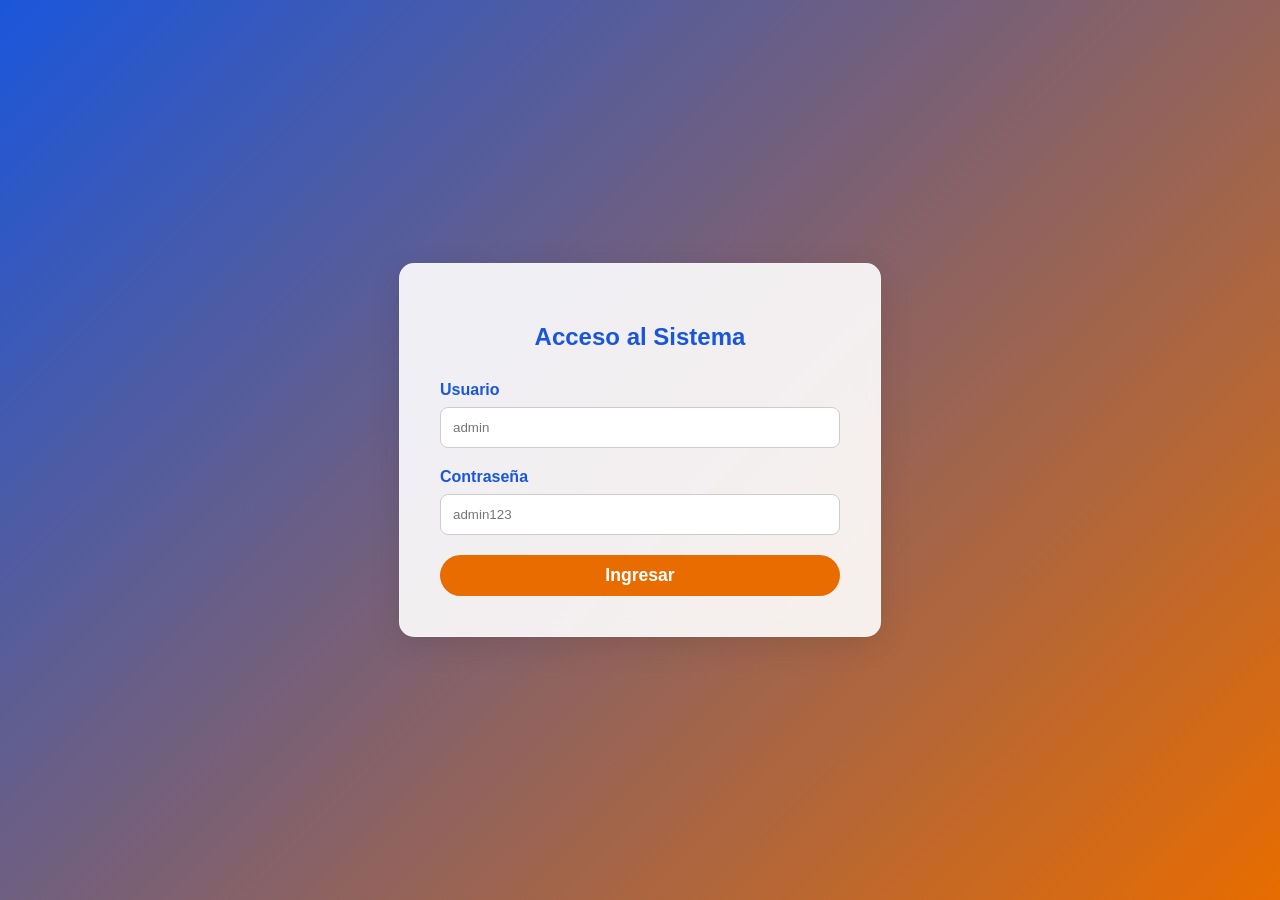
==== static/login.html @ d2744989 "V 0.1" ====
<!DOCTYPE html>
<html lang="es">
<head>
    <meta charset="UTF-8">
    <meta name="viewport" content="width=device-width, initial-scale=1.0">
    <title>Login - UNFV Digital</title>
    <link rel="stylesheet" href="styles.css">
</head>
<body style="background: linear-gradient(135deg, var(--primary-blue) 0%, var(--primary-orange) 100%); min-height: 100vh; display: flex; align-items: center; justify-content: center;">
    
    <div class="glass form-container" style="width: 100%; max-width: 400px; text-align: center;">
        <h2 style="color: var(--primary-blue); margin-bottom: 30px;">Acceso al Sistema</h2>
        
        <form id="loginForm">
            <div class="form-group" style="text-align: left;">
                <label>Usuario</label>
                <input type="text" id="username" required placeholder="admin">
            </div>
            <div class="form-group" style="text-align: left;">
                <label>Contraseña</label>
                <input type="password" id="password" required placeholder="admin123">
            </div>
            
            <p id="errorMsg" style="color: red; display: none; margin-bottom: 15px;"></p>
            
            <button type="submit" class="btn btn-orange" style="width: 100%; font-size: 1.1rem;">Ingresar</button>
        </form>
    </div>

    <script src="auth.js"></script>
</body>
</html>
---- static/styles.css ----
:root {
    --primary-orange: #E86C00;
    --primary-orange-hover: #cc5f00;
    --primary-blue: #1A56DB;
    --primary-blue-hover: #1442a8;
    --bg-color: #f4f7f6;
    --text-color: #333;
    --card-bg: rgba(255, 255, 255, 0.9);
}

body {
    font-family: 'Segoe UI', Tahoma, Geneva, Verdana, sans-serif;
    background-color: var(--bg-color);
    margin: 0;
    padding: 0;
    color: var(--text-color);
}

/* Glassmorphism Classes */
.glass {
    background: var(--card-bg);
    backdrop-filter: blur(10px);
    border-radius: 15px;
    border: 1px solid rgba(255, 255, 255, 0.2);
    box-shadow: 0 8px 32px 0 rgba(0, 0, 0, 0.1);
}

/* Header */
header {
    background-color: #fff;
    padding: 15px 50px;
    display: flex;
    justify-content: space-between;
    align-items: center;
    box-shadow: 0 2px 10px rgba(0,0,0,0.1);
    position: sticky;
    top: 0;
    z-index: 1000;
}

.logo {
    display: flex;
    align-items: center;
    gap: 10px;
    font-weight: bold;
    color: var(--primary-blue);
    font-size: 1.2rem;
}

nav a {
    text-decoration: none;
    color: var(--text-color);
    margin-left: 20px;
    font-weight: 500;
    transition: color 0.3s ease;
}

nav a:hover {
    color: var(--primary-orange);
}

/* Buttons */
.btn {
    padding: 10px 20px;
    border: none;
    border-radius: 50px;
    cursor: pointer;
    font-weight: bold;
    transition: all 0.3s ease;
    text-decoration: none;
    display: inline-block;
}

.btn-orange {
    background-color: var(--primary-orange);
    color: #fff;
}

.btn-orange:hover {
    background-color: var(--primary-orange-hover);
    transform: translateY(-2px);
    box-shadow: 0 5px 15px rgba(232, 108, 0, 0.3);
}

.btn-blue {
    background-color: var(--primary-blue);
    color: #fff;
}

.btn-blue:hover {
    background-color: var(--primary-blue-hover);
    transform: translateY(-2px);
    box-shadow: 0 5px 15px rgba(26, 86, 219, 0.3);
}

/* Hero Section */
.hero {
    height: 80vh;
    display: flex;
    align-items: center;
    justify-content: center;
    background: linear-gradient(135deg, rgba(26,86,219,0.9) 0%, rgba(232,108,0,0.8) 100%), url('https://images.unsplash.com/photo-1541339907198-e08756dedf3f?ixlib=rb-4.0.3&auto=format&fit=crop&w=1470&q=80') center/cover;
    color: white;
    text-align: center;
    padding: 0 20px;
}

.hero h1 {
    font-size: 3rem;
    margin-bottom: 20px;
    text-shadow: 2px 2px 4px rgba(0,0,0,0.5);
}

.hero p {
    font-size: 1.2rem;
    margin-bottom: 30px;
    max-width: 600px;
    margin-left: auto;
    margin-right: auto;
}

/* Forms */
.form-container {
    max-width: 500px;
    margin: 50px auto;
    padding: 40px;
}

.form-group {
    margin-bottom: 20px;
}

.form-group label {
    display: block;
    margin-bottom: 8px;
    font-weight: bold;
    color: var(--primary-blue);
}

.form-group input, .form-group textarea, .form-group select {
    width: 100%;
    padding: 12px;
    border: 1px solid #ccc;
    border-radius: 8px;
    font-family: inherit;
    transition: border-color 0.3s;
    box-sizing: border-box;
}

.form-group input:focus, .form-group textarea:focus, .form-group select:focus {
    outline: none;
    border-color: var(--primary-orange);
    box-shadow: 0 0 0 2px rgba(232, 108, 0, 0.2);
}

/* Dashboard Layout */
.dashboard-container {
    display: flex;
    max-width: 1200px;
    margin: 40px auto;
    gap: 30px;
    padding: 0 20px;
}

.sidebar {
    width: 250px;
    padding: 20px;
}

.main-content {
    flex: 1;
    padding: 30px;
}

.hidden {
    display: none !important;
}

/* Loader */
.loader {
    border: 4px solid #f3f3f3;
    border-top: 4px solid var(--primary-orange);
    border-radius: 50%;
    width: 30px;
    height: 30px;
    animation: spin 1s linear infinite;
    display: none;
    margin: 10px auto;
}

@keyframes spin { 0% { transform: rotate(0deg); } 100% { transform: rotate(360deg); } }
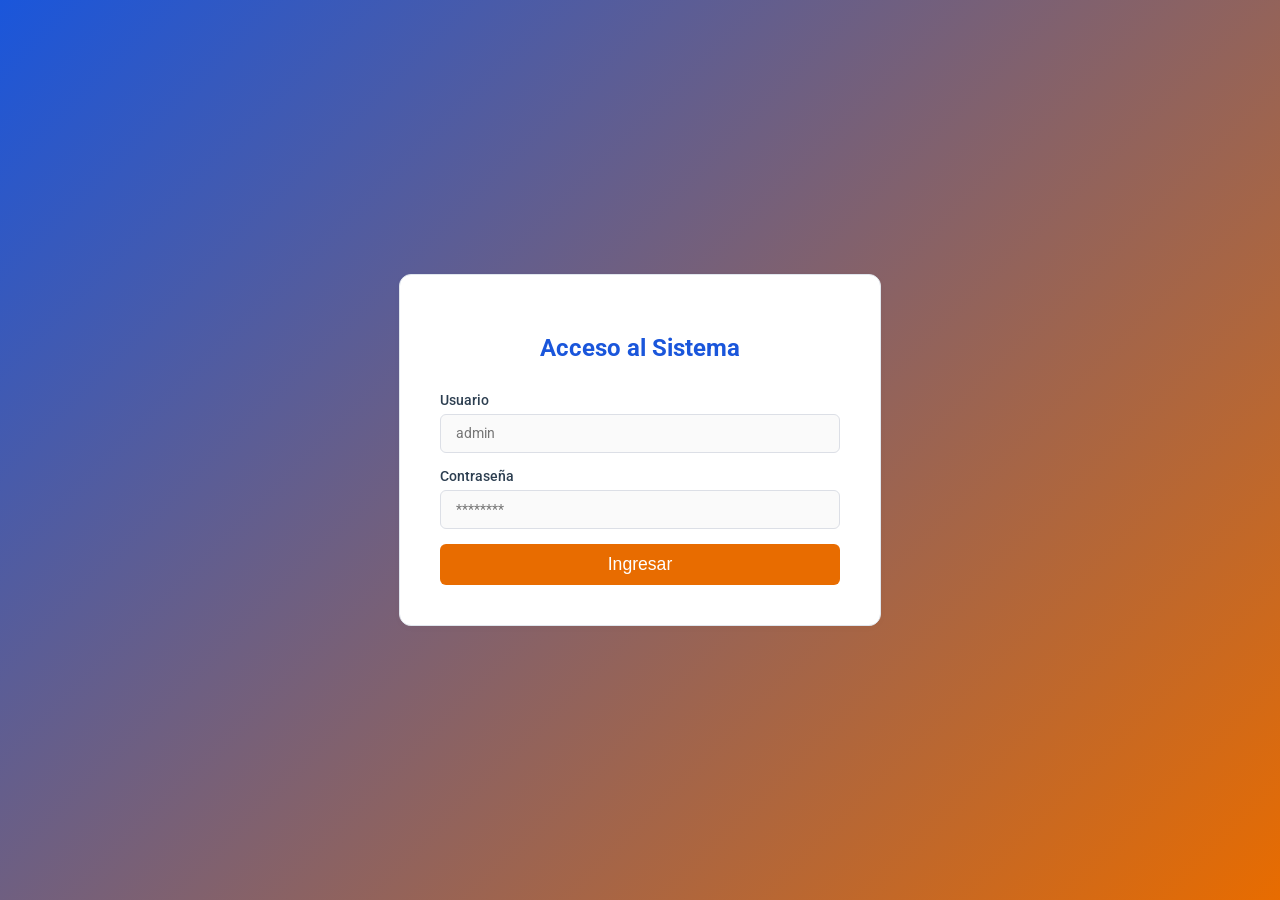
==== commit a6014d36: "Mejora de diseño" ====
--- a/static/login.html
+++ b/static/login.html
@@ -8,7 +8,7 @@
 </head>
 <body style="background: linear-gradient(135deg, var(--primary-blue) 0%, var(--primary-orange) 100%); min-height: 100vh; display: flex; align-items: center; justify-content: center;">
     
-    <div class="glass form-container" style="width: 100%; max-width: 400px; text-align: center;">
+    <div class="card form-container" style="width: 100%; max-width: 400px; text-align: center; margin: auto; padding: 40px;">
         <h2 style="color: var(--primary-blue); margin-bottom: 30px;">Acceso al Sistema</h2>
         
         <form id="loginForm">
@@ -18,7 +18,7 @@
             </div>
             <div class="form-group" style="text-align: left;">
                 <label>Contraseña</label>
-                <input type="password" id="password" required placeholder="admin123">
+                <input type="password" id="password" required placeholder="********">
             </div>
             
             <p id="errorMsg" style="color: red; display: none; margin-bottom: 15px;"></p>
